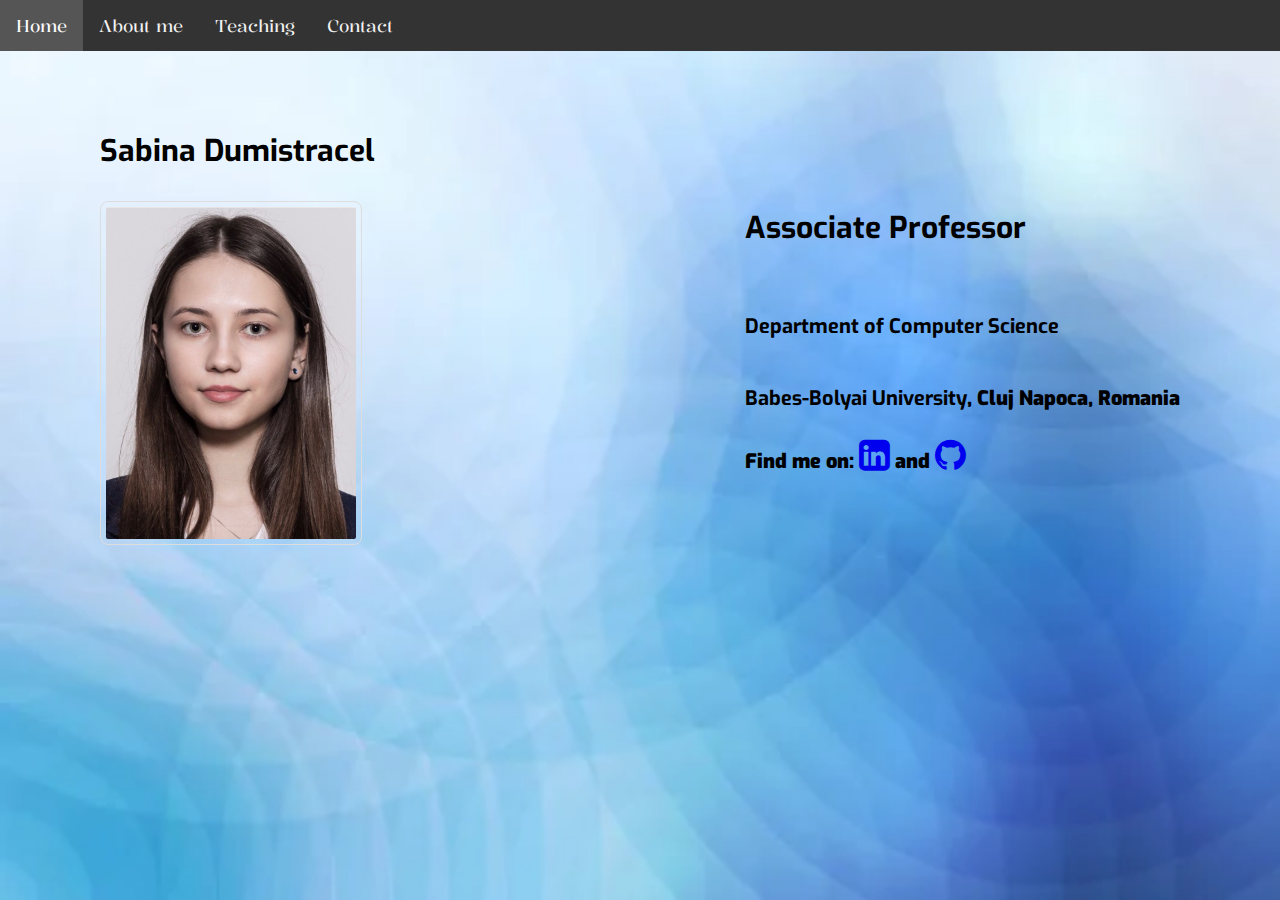
==== index.html @ a1dfdcef "First commit" ====
<!DOCTYPE html>
<html lang="en">
<head>
    <meta name="viewport" content="width=device-width, initial-scale=1">
    <link rel="stylesheet" href="https://cdnjs.cloudflare.com/ajax/libs/font-awesome/4.7.0/css/font-awesome.min.css">
    <link rel="preconnect" href="https://fonts.googleapis.com">
    <link rel="preconnect" href="https://fonts.gstatic.com" crossorigin>
    <link href="https://fonts.googleapis.com/css2?family=Geo&family=Exo&family=Kalnia&display=swap" rel="stylesheet">
    <link rel="stylesheet" href="index.css">
    <script src="index.js"></script>
    <title>Teaching website</title>
</head>
<body>
    <div class="topnav" id="myTopnav">
        <a class="active" href="index.html">Home</a>
        <a href="about_me.html">About me</a>
		<a href="teaching.html">Teaching</a>
        <a href="contact.html">Contact</a>
        <a href="javascript:void(0);" class="icon" onclick="myFunction()">&#9776;</a>
    </div>

    <div class="details">
        <p class="name">Sabina Dumistracel</p>
        <div class="container">
            <img src="eu.jpg" alt="teacher_photo">
            <ul class="downnav">
                <li class="associate_prof"><b>Associate Professor<b><br><br></li>
                <li><a class="black" href="http://www.cs.ubbcluj.ro/" target="_blank">Department of Computer Science</a><br><br></li>
                <li><a class="black" href="https://www.ubbcluj.ro/ro/" target="_blank">Babes-Bolyai University</a>, Cluj Napoca, Romania</li>
				<li><p><b>Find me on:</b> <a href="https://www.linkedin.com/in/sabina-dumistracel-924048202/"><i class="fa fa-linkedin-square" style='font-size:36px'></i></a> and  <a href="https://github.com/SabinaSW19"><i class="fa fa-github" href="https://www.linkedin.com/in/sabina-dumistracel-924048202/" style="font-size:36px"></i></a></p></li>
            </ul>
        </div>
    </div>
</body>
</html>
---- index.css ----
body {
    margin: 0;
    background-color: #f1f1f1;
    font-family: 'Kalnia', sans-serif;
    background-image: url('background3.jpg');
    background-repeat: no-repeat;
    background-attachment: fixed;
    background-size: cover;
}

.topnav {
    overflow: hidden;
    background-color: #333;
}

.topnav a {
    float: left;
    display: block;
    color: #f2f2f2;
    text-align: center;
    padding: 14px 16px;
    text-decoration: none;
    font-size: 17px;
}

.active {
    background-color: #85C1E9;
    color: white;
}

.topnav .icon {
    display: none;
    font-size:15px
}

.dropdown {
    float: left;
    overflow: hidden;
}

.dropdown .dropbtn {
    font-size: 17px;
    border: none;
    outline: none;
    color: white;
    padding: 14px 16px;
    background-color: inherit;
    font-family: inherit;
    margin: 0;
}

.dropdown-content {
    display: none;
    position: absolute;
    background-color: #85C1E9;
    min-width: 160px;
    box-shadow: 0px 8px 16px 0px rgba(0,0,0,0.2);
    z-index: 1;
}

.dropdown-content a {
    float: none;
    color: black;
    padding: 12px 16px;
    text-decoration: none;
    display: block;
    text-align: left;
}

.topnav a:hover, .dropdown:hover .dropbtn {
    background-color: #555;
    color: white;
}

.dropdown-content a:hover {
    background-color: #ddd;
    color: black;
}

.dropdown:hover .dropdown-content {
    display: block;
}

@media screen and (max-width: 600px) {
    .topnav a:not(:first-child), .dropdown .dropbtn {
        display: none;
    }
    .topnav a.icon {
        float: right;
        display: block;
    }
}

@media screen and (max-width: 600px) {
    .topnav.responsive {position: relative;}
    .topnav.responsive .icon {
        position: absolute;
        right: 0;
        top: 0;
    }
    .topnav.responsive a {
        float: none;
        display: block;
        text-align: left;
    }
    .topnav.responsive .dropdown {float: none;}
    .topnav.responsive .dropdown-content {position: relative;}
    .topnav.responsive .dropdown .dropbtn {
        display: block;
        width: 100%;
        text-align: left;
    }
}

img {
    border: 1px solid #ddd;
    border-radius: 8px;
    padding: 5px;
    width: 250px;
    max-width: 100%;
    height: auto;
    margin-right: 30px;
}

img.contact{
	width: 400px;
   
    height: auto;
}


ul.downnav {
    list-style-type: none;
    margin: 0;
    padding: 0;
    overflow: hidden;
    float: right;
    line-height: 1.8;
}

.details {
    font-family: 'Exo', sans-serif;
    padding: 100px;
    padding-top: 50px;
    word-wrap: break-word;
}

@media screen and (min-width: 601px) {
    .details {
        font-size: 20px;
    }
}

@media screen and (max-width: 600px) {
    .details {
        font-size: 15px;
        padding: 50px;
        padding-top: 25px;
    }
}

.details .name {
    font-weight: bold;
}

@media screen and (min-width: 601px) {
    .details .name, .associate_prof {
        font-size: 30px;
    }
}

@media screen and (max-width: 600px) {
    .details .name, .associate_prof {
        font-size: 25px;
    }
}

.office_hours {
    font-weight: bold;
}

@media screen and (min-width: 601px) {
    .office_hours {
        font-size: 25px;
    }
}

@media screen and (max-width: 600px) {
    .office_hours {
        font-size: 20px;
    }
}

a.black:link, a.black:visited {
    color: black;
    text-decoration:none;
    font-weight: bold;
}

.details a:hover {
   
	margin: auto;
	width: 100%;
}

.container {
    text-align:left;
	
}

h1 {
    font-family: 'Kalnia', sans-serif;
    font-family: 'Kalnia', sans-serif;
    text-align:center;
    font-weight: 100;
}

@media screen and (min-width: 601px) {
    h1 {
        font-size: 50px;
    }
}

@media screen and (max-width: 600px) {
    h1 {
        font-size: 40px;
    }
}

.rs_group {
    line-height: 1.0;
    font-weight: normal;
    text-align: left;
}

@media screen and (min-width: 601px) {
    .rs_group {
        font-size: 20px;
    }
}

@media screen and (max-width: 600px) {
    .rs_group {
        font-size: 15px;
    }
}

.downnav ul {
    list-style-type: square;
}

.not_square ul {
    list-style-type: none;
}

.dropbtn.active {
    background-color: #d567a2;
}



img.uni {
    border: 1px rgba(0, 0, 0, 0.5);
    width: 150px;
    max-width: 100%;
    height: auto;
}

@media screen and (max-width: 600px) {
    img.uni {
        width: 100px;
    }
}

.container2 {
    display: flex;
    align-items: center;
    justify-content: left;
}

@media screen and (min-width: 601px) {
    .degree {
        font-size: 15px;
    }
}

@media screen and (max-width: 600px) {
    .degree {
        font-size: 10px;
    }
}

@media screen and (min-width: 601px) {
    .year {
        font-size: 15px;
    }
}

@media screen and (max-width: 600px) {
    .year {
        font-size: 10px;
    }
}

.year {
    color: steelblue;
}
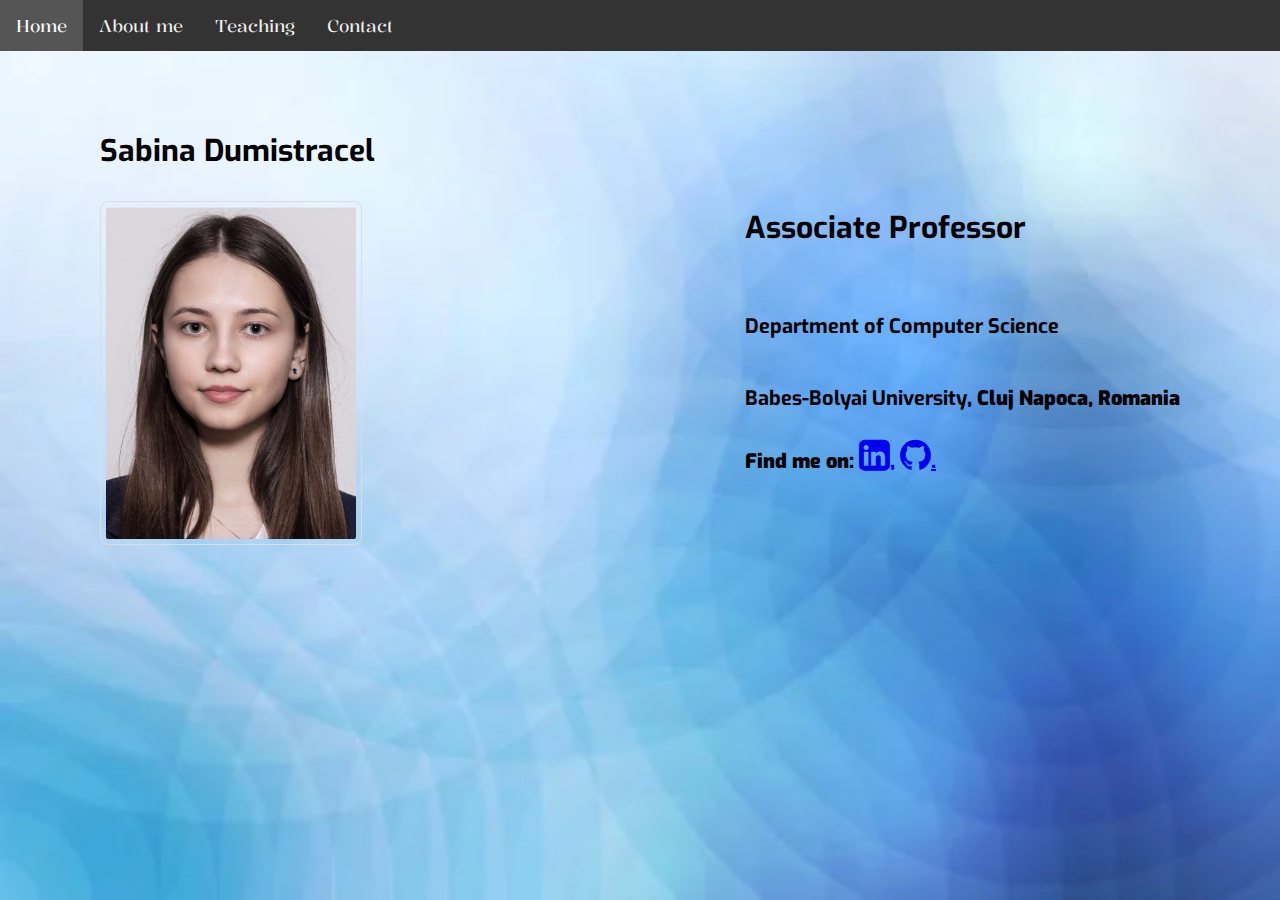
==== commit 1b7e59c2: "wave change" ====
--- a/index.html
+++ b/index.html
@@ -27,7 +27,7 @@
                 <li class="associate_prof"><b>Associate Professor<b><br><br></li>
                 <li><a class="black" href="http://www.cs.ubbcluj.ro/" target="_blank">Department of Computer Science</a><br><br></li>
                 <li><a class="black" href="https://www.ubbcluj.ro/ro/" target="_blank">Babes-Bolyai University</a>, Cluj Napoca, Romania</li>
-				<li><p><b>Find me on:</b> <a href="https://www.linkedin.com/in/sabina-dumistracel-924048202/"><i class="fa fa-linkedin-square" style='font-size:36px'></i></a> and  <a href="https://github.com/SabinaSW19"><i class="fa fa-github" href="https://www.linkedin.com/in/sabina-dumistracel-924048202/" style="font-size:36px"></i></a></p></li>
+				<li><p><b>Find me on:</b> <a href="https://www.linkedin.com/in/sabina-dumistracel-924048202/"><i class="fa fa-linkedin-square" style='font-size:36px'></i>,</a> <a href="https://github.com/SabinaSW19"><i class="fa fa-github" href="https://www.linkedin.com/in/sabina-dumistracel-924048202/" style="font-size:36px"></i>.</a></p></li>
             </ul>
         </div>
     </div>
--- a/index.css
+++ b/index.css
@@ -24,7 +24,7 @@
 }
 
 .active {
-    background-color: #85C1E9;
+    background-color: #0E3148;
     color: white;
 }
 
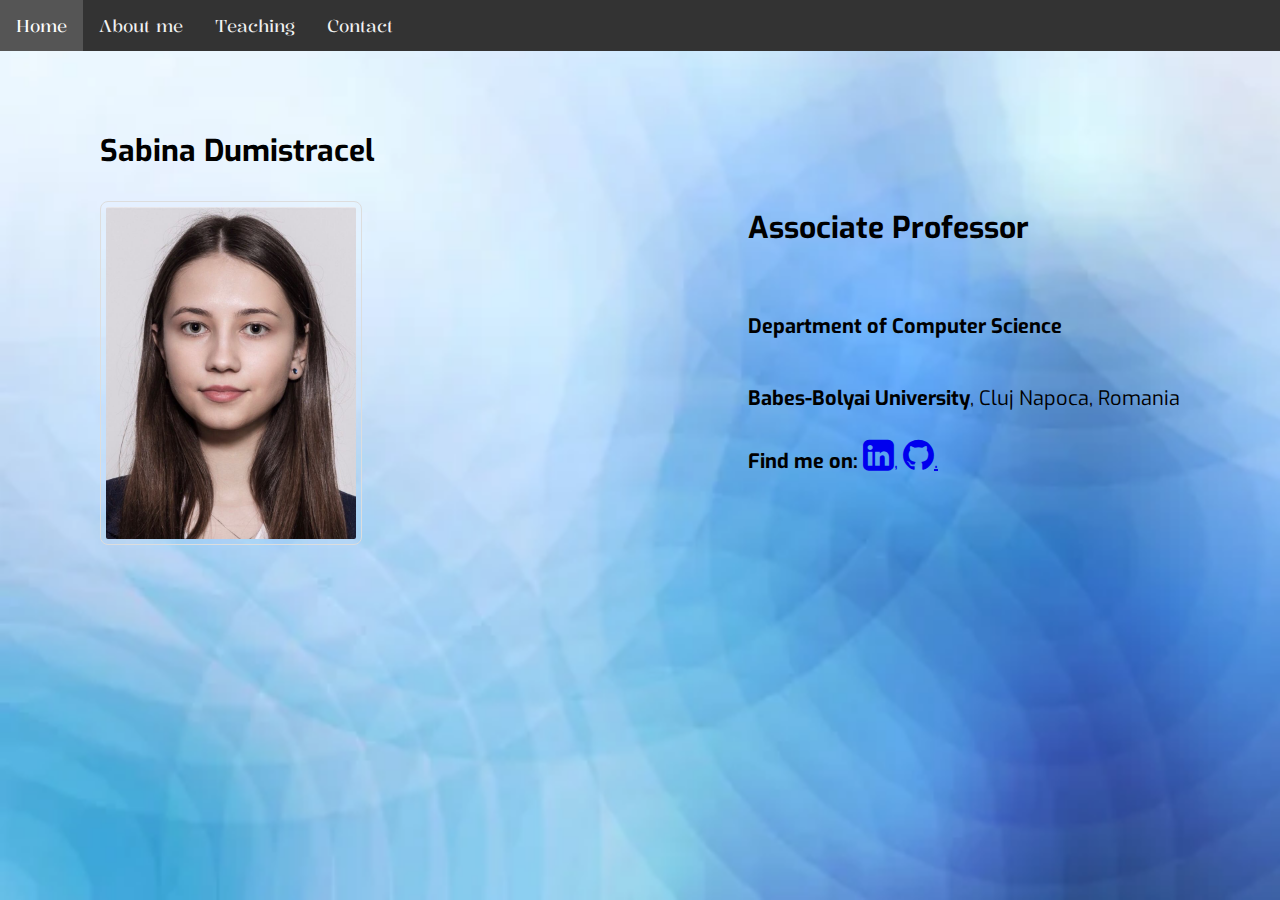
==== commit 422f518c: "html validator" ====
--- a/index.html
+++ b/index.html
@@ -24,10 +24,10 @@
         <div class="container">
             <img src="eu.jpg" alt="teacher_photo">
             <ul class="downnav">
-                <li class="associate_prof"><b>Associate Professor<b><br><br></li>
+                <li class="associate_prof"><b>Associate Professor</b><br><br></li>
                 <li><a class="black" href="http://www.cs.ubbcluj.ro/" target="_blank">Department of Computer Science</a><br><br></li>
                 <li><a class="black" href="https://www.ubbcluj.ro/ro/" target="_blank">Babes-Bolyai University</a>, Cluj Napoca, Romania</li>
-				<li><p><b>Find me on:</b> <a href="https://www.linkedin.com/in/sabina-dumistracel-924048202/"><i class="fa fa-linkedin-square" style='font-size:36px'></i>,</a> <a href="https://github.com/SabinaSW19"><i class="fa fa-github" href="https://www.linkedin.com/in/sabina-dumistracel-924048202/" style="font-size:36px"></i>.</a></p></li>
+				<li><p><b>Find me on:</b> <a href="https://www.linkedin.com/in/sabina-dumistracel-924048202/"><i class="fa fa-linkedin-square" style='font-size:36px'></i>,</a> <a href="https://github.com/SabinaSW19"><i class="fa fa-github" style="font-size:36px"></i>.</a></p></li>
             </ul>
         </div>
     </div>
--- a/index.css
+++ b/index.css
@@ -52,7 +52,7 @@
 .dropdown-content {
     display: none;
     position: absolute;
-    background-color: #85C1E9;
+    background-color: #134667;
     min-width: 160px;
     box-shadow: 0px 8px 16px 0px rgba(0,0,0,0.2);
     z-index: 1;
@@ -303,5 +303,5 @@
 }
 
 .year {
-    color: steelblue;
-}
+    color: #000000;
+}
